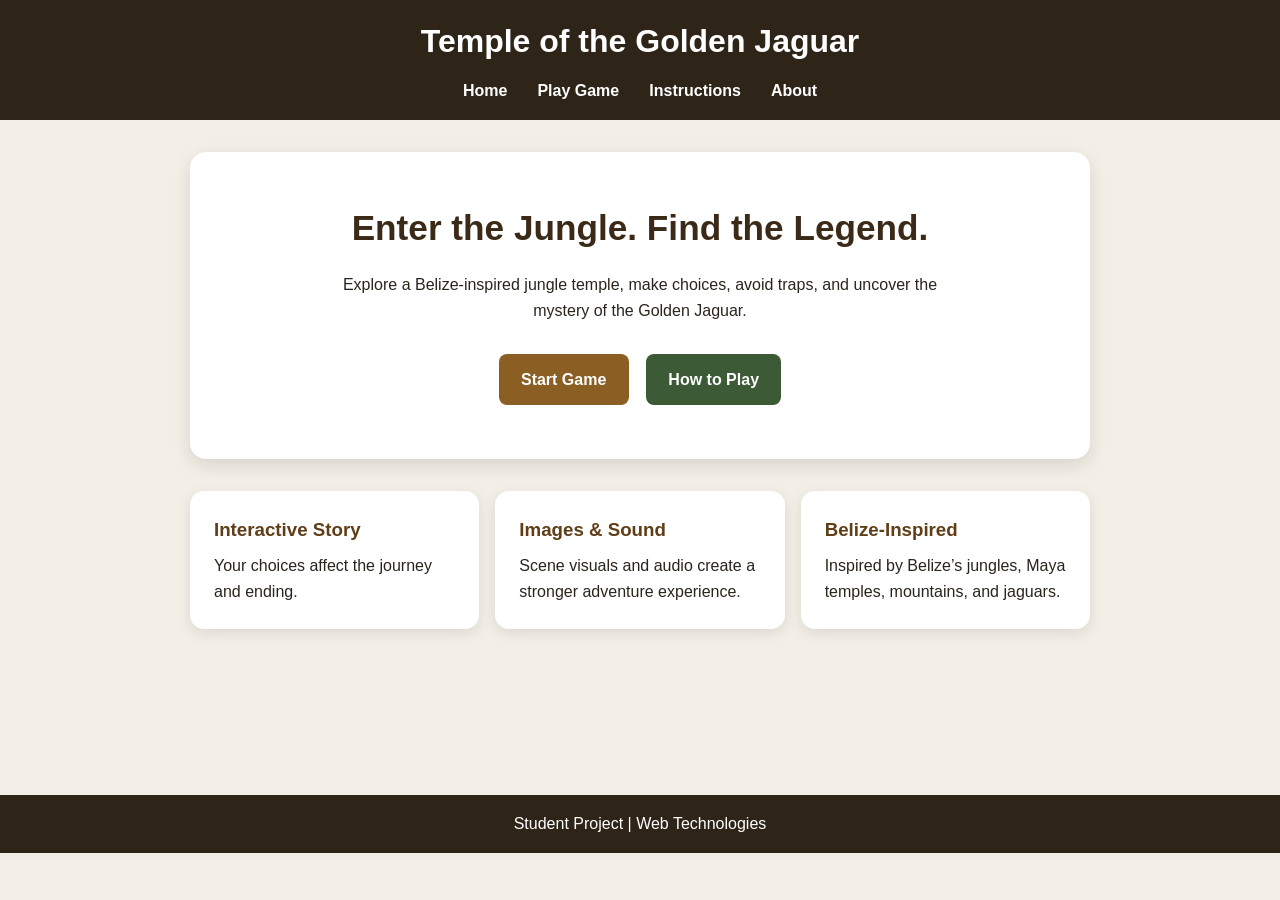
==== index.html @ 2e7fc24e "update index.html" ====
<!DOCTYPE html>
<html lang="en">
<head>
  <meta charset="UTF-8">
  <meta name="viewport" content="width=device-width, initial-scale=1.0">
  <title>Temple of the Golden Jaguar</title>
  <link rel="stylesheet" href="css/style.css">
</head>
<body>

<header>
  <h1>Temple of the Golden Jaguar</h1>
  <nav>
    <a href="index.html">Home</a>
    <a href="play.html">Play Game</a>
    <a href="instructions.html">Instructions</a>
    <a href="about.html">About</a>
  </nav>
</header>

<main class="home">
  <section class="hero">
    <h2>Enter the Jungle. Find the Legend.</h2>
    <p>
      Explore a Belize-inspired jungle temple, make choices, avoid traps,
      and uncover the mystery of the Golden Jaguar.
    </p>

    <div class="button-row">
      <a href="play.html" class="btn">Start Game</a>
      <a href="instructions.html" class="btn secondary">How to Play</a>
    </div>
  </section>

  <section class="feature-grid">
    <div class="card">
      <h3>Interactive Story</h3>
      <p>Your choices affect the journey and ending.</p>
    </div>

    <div class="card">
      <h3>Images & Sound</h3>
      <p>Scene visuals and audio create a stronger adventure experience.</p>
    </div>

    <div class="card">
      <h3>Belize-Inspired</h3>
      <p>Inspired by Belize’s jungles, Maya temples, mountains, and jaguars.</p>
    </div>
  </section>
</main>

<footer>
  <p>Student Project | Web Technologies</p>
</footer>

</body>
</html>
---- css/style.css ----
* {
  box-sizing: border-box;
  margin: 0;
  padding: 0;
}

body {
  font-family: Arial, Helvetica, sans-serif;
  background: #f4efe6;
  color: #2b241c;
  line-height: 1.6;
}

header {
  background: #2f2418;
  color: white;
  padding: 1rem 2rem;
  text-align: center;
}

header h1 {
  margin-bottom: 0.7rem;
}

nav a {
  color: white;
  text-decoration: none;
  margin: 0 0.8rem;
  font-weight: bold;
}

nav a:hover {
  color: #d6a84f;
}

main {
  min-height: 75vh;
  padding: 2rem;
}

.hero,
.content-page,
.game-card {
  max-width: 900px;
  margin: 0 auto;
}

.hero {
  text-align: center;
  background: white;
  padding: 3rem 2rem;
  border-radius: 16px;
  box-shadow: 0 6px 18px rgba(0,0,0,0.12);
}

.hero h2 {
  font-size: 2.2rem;
  margin-bottom: 1rem;
  color: #3b2a18;
}

.hero p {
  max-width: 650px;
  margin: 0 auto 1.5rem;
}

.button-row {
  margin-top: 1.5rem;
}

.btn,
button {
  display: inline-block;
  background: #8b5e24;
  color: white;
  border: none;
  padding: 0.8rem 1.4rem;
  margin: 0.4rem;
  border-radius: 8px;
  text-decoration: none;
  font-weight: bold;
  cursor: pointer;
  transition: 0.3s ease;
}

.btn:hover,
button:hover {
  background: #5f3e18;
  transform: translateY(-2px);
}

.btn.secondary {
  background: #3d5a36;
}

.btn.secondary:hover {
  background: #263d22;
}

.feature-grid {
  max-width: 900px;
  margin: 2rem auto;
  display: grid;
  grid-template-columns: repeat(3, 1fr);
  gap: 1rem;
}

.card,
.info-box,
.game-card {
  background: white;
  padding: 1.5rem;
  border-radius: 14px;
  box-shadow: 0 4px 14px rgba(0,0,0,0.1);
}

.card h3 {
  margin-bottom: 0.5rem;
  color: #5f3e18;
}

.content-page h2 {
  text-align: center;
  font-size: 2rem;
  margin-bottom: 1.5rem;
}

.info-box p {
  margin-bottom: 1rem;
}

.game-container {
  display: flex;
  justify-content: center;
}

.game-card {
  width: 100%;
  max-width: 900px;
}

.scene-image {
  height: 320px;
  background: linear-gradient(135deg, #3d5a36, #8b5e24);
  color: white;
  border-radius: 12px;
  display: flex;
  align-items: center;
  justify-content: center;
  font-size: 1.4rem;
  margin-bottom: 1.2rem;
  text-align: center;
  background-size: cover;
  background-position: center;
}

.story-box {
  background: #f7f2e9;
  padding: 1.2rem;
  border-left: 6px solid #8b5e24;
  border-radius: 8px;
  margin-bottom: 1rem;
}

.choices {
  display: grid;
  gap: 0.7rem;
  margin-bottom: 1rem;
}

.choices button {
  width: 100%;
  font-size: 1rem;
}

.game-controls {
  display: flex;
  align-items: center;
  justify-content: space-between;
  gap: 0.8rem;
  flex-wrap: wrap;
  border-top: 1px solid #ddd;
  padding-top: 1rem;
}

#inventoryText {
  font-weight: bold;
}

footer {
  text-align: center;
  background: #2f2418;
  color: white;
  padding: 1rem;
}

@media (max-width: 768px) {
  nav a {
    display: inline-block;
    margin: 0.4rem;
  }

  main {
    padding: 1rem;
  }

  .feature-grid {
    grid-template-columns: 1fr;
  }

  .hero h2 {
    font-size: 1.7rem;
  }

  .scene-image {
    height: 230px;
  }

  .game-controls {
    flex-direction: column;
    align-items: stretch;
  }

  .game-controls button {
    width: 100%;
  }
}
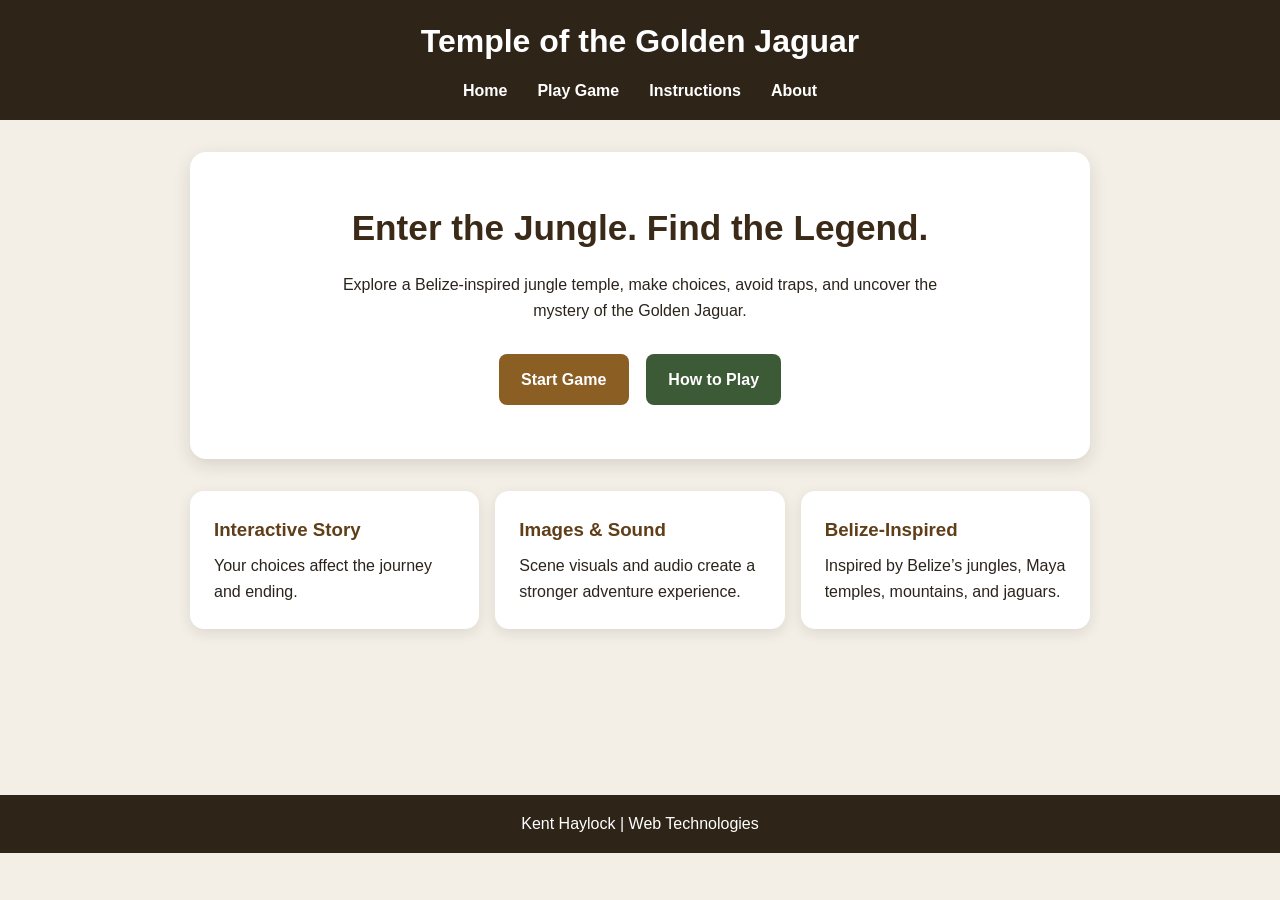
==== commit 41296561: "Update footer text to include Kent Haylock" ====
--- a/index.html
+++ b/index.html
@@ -51,8 +51,8 @@
 </main>
 
 <footer>
-  <p>Student Project | Web Technologies</p>
+  <p>Kent Haylock | Web Technologies</p>
 </footer>
 
 </body>
-</html>+</html>
--- a/css/style.css
+++ b/css/style.css
@@ -224,4 +224,22 @@
   .game-controls button {
     width: 100%;
   }
+
+  .ending-message {
+  text-align: center;
+  font-size: 1.2rem;
+  font-weight: bold;
+  background: #efe0b8;
+  color: #3b2a18;
+  padding: 1rem;
+  border-radius: 10px;
+  }
+
+  .scene-image {
+  height: 320px;
+  background-size: cover;
+  background-position: center;
+  border-radius: 12px;
+}
+
 }
